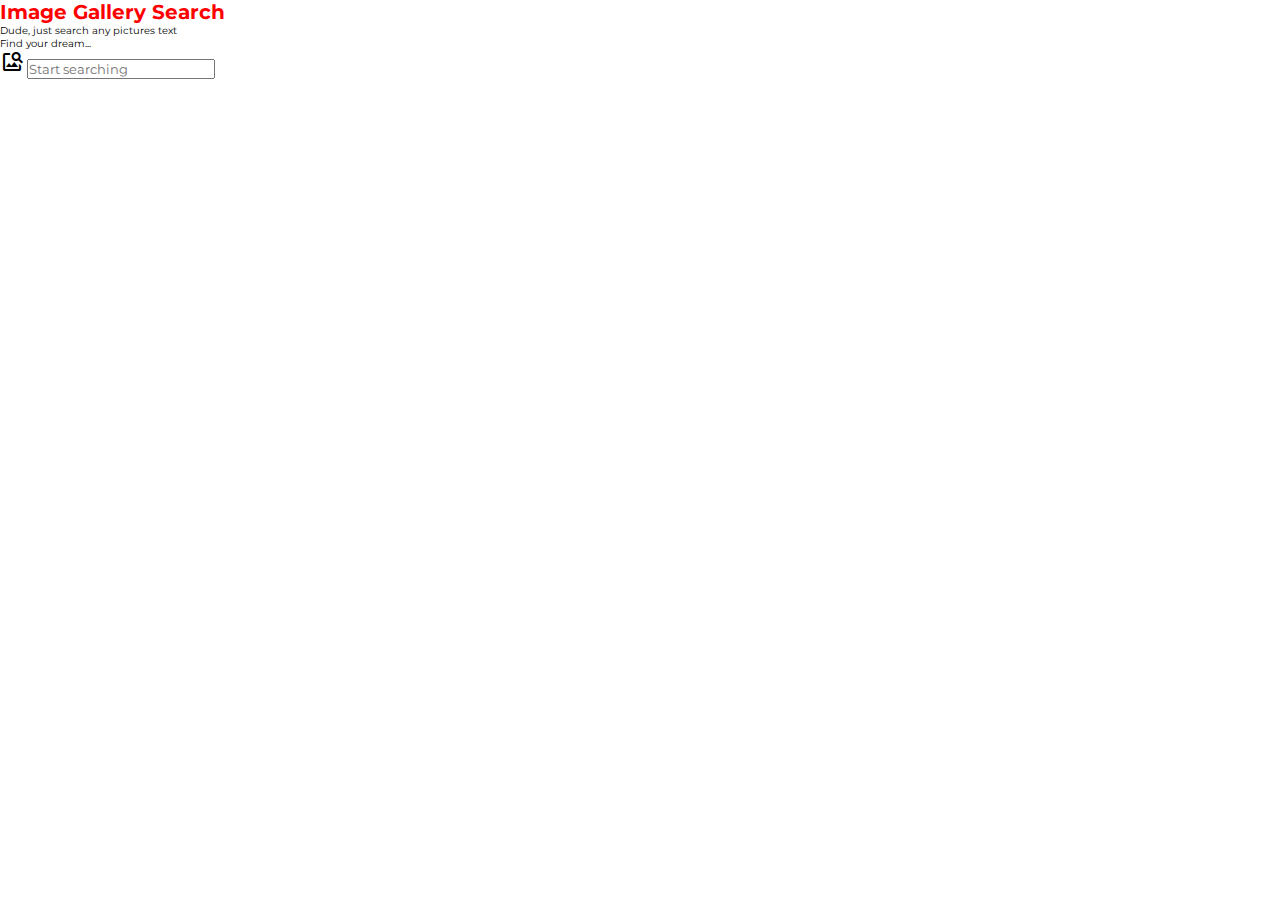
==== image-gallery/index.html @ 007130f7 "feat: add fitst markup test images" ====
<!DOCTYPE html>
<html lang="en" translate="no">
<head>
    <meta charset="UTF-8">
    <meta name="viewport" content="width=device-width, initial-scale=1.0">
    <link rel="stylesheet" href="https://fonts.googleapis.com/css2?family=Material+Symbols+Outlined:opsz,wght,FILL,GRAD@20..48,100..700,0..1,-50..200">
    <link rel="stylesheet" href="./assets/style.css">
    <link rel="shortcut icon" href="./assets/images/icons/favicon.png" type="image/x-icon">
    <script src="./assets/script.js" defer></script>
    <title>Image Gallery</title>
</head>
<body>
    <div class="page">
        <header class="header">
            <div class="header-logo">
                <h1 class="header-title">Image Gallery Search</h1>
                <p class="header-subtitle">Dude, just search any pictures text</p>
            </div>
            <div class="search-box">
                <p class="search-title">Find your dream...</p>
                <div class="search-block">
                    <span class="material-symbols-outlined search-icon">image_search</span>
                    <input type="text" placeholder="Start searching">
                </div>
            </div>
        </header>
        <main>

        </main>
    </div>
</body>
</html>
---- image-gallery/assets/style.css ----
@import url('https://fonts.googleapis.com/css2?family=Montserrat:wght@100;200;300;400;500;600;700;800;900&display=swap');

* {
    font-family: 'Montserrat', sans-serif;
    box-sizing: border-box;
    padding: 0;
    margin: 0;
}

:root {
    --main-color: #ffffff;
    --text-color: #333;
}

html {
    font-size: 10px;
    user-select: none;
}

h1 {
    color: red;
}

.page {
    max-width: 144rem;
}

.header {
    width: 100%;
    height: 100%;
}
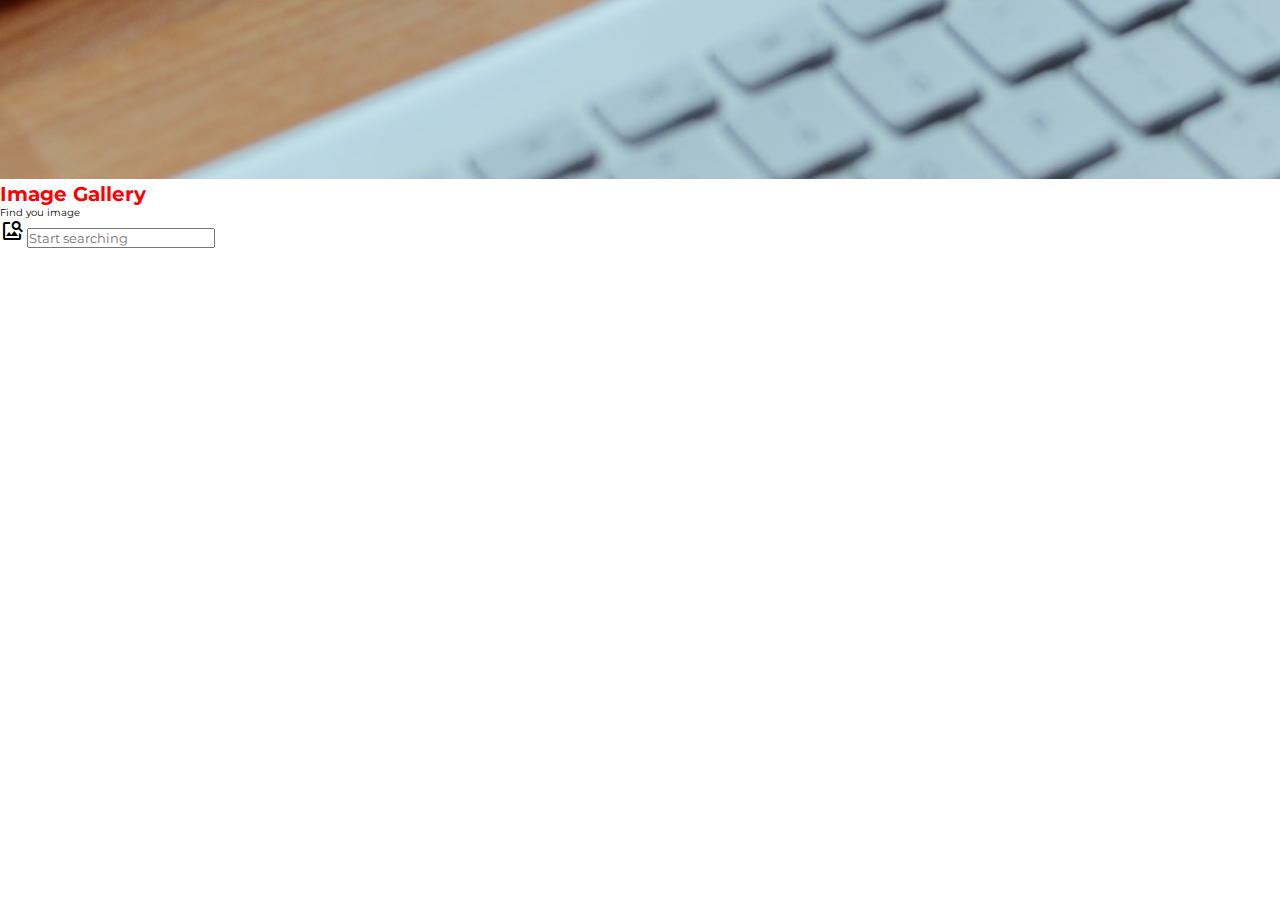
==== commit 4337507a: "fix: update htmarkup" ====
--- a/image-gallery/index.html
+++ b/image-gallery/index.html
@@ -12,21 +12,16 @@
 <body>
     <div class="page">
         <header class="header">
-            <div class="header-logo">
-                <h1 class="header-title">Image Gallery Search</h1>
-                <p class="header-subtitle">Dude, just search any pictures text</p>
-            </div>
-            <div class="search-box">
-                <p class="search-title">Find your dream...</p>
+            <img class="header-bg" src="./assets/images/page/images/header.png" alt="header">
+            <div class="header-inner">
+                <h1 class="header-title">Image Gallery</h1>
+                <p class="header-subtitle">Find you image</p>
                 <div class="search-block">
                     <span class="material-symbols-outlined search-icon">image_search</span>
-                    <input type="text" placeholder="Start searching">
+                    <input class="search-input" type="text" placeholder="Start searching">
                 </div>
             </div>
         </header>
-        <main>
-
-        </main>
     </div>
 </body>
 </html>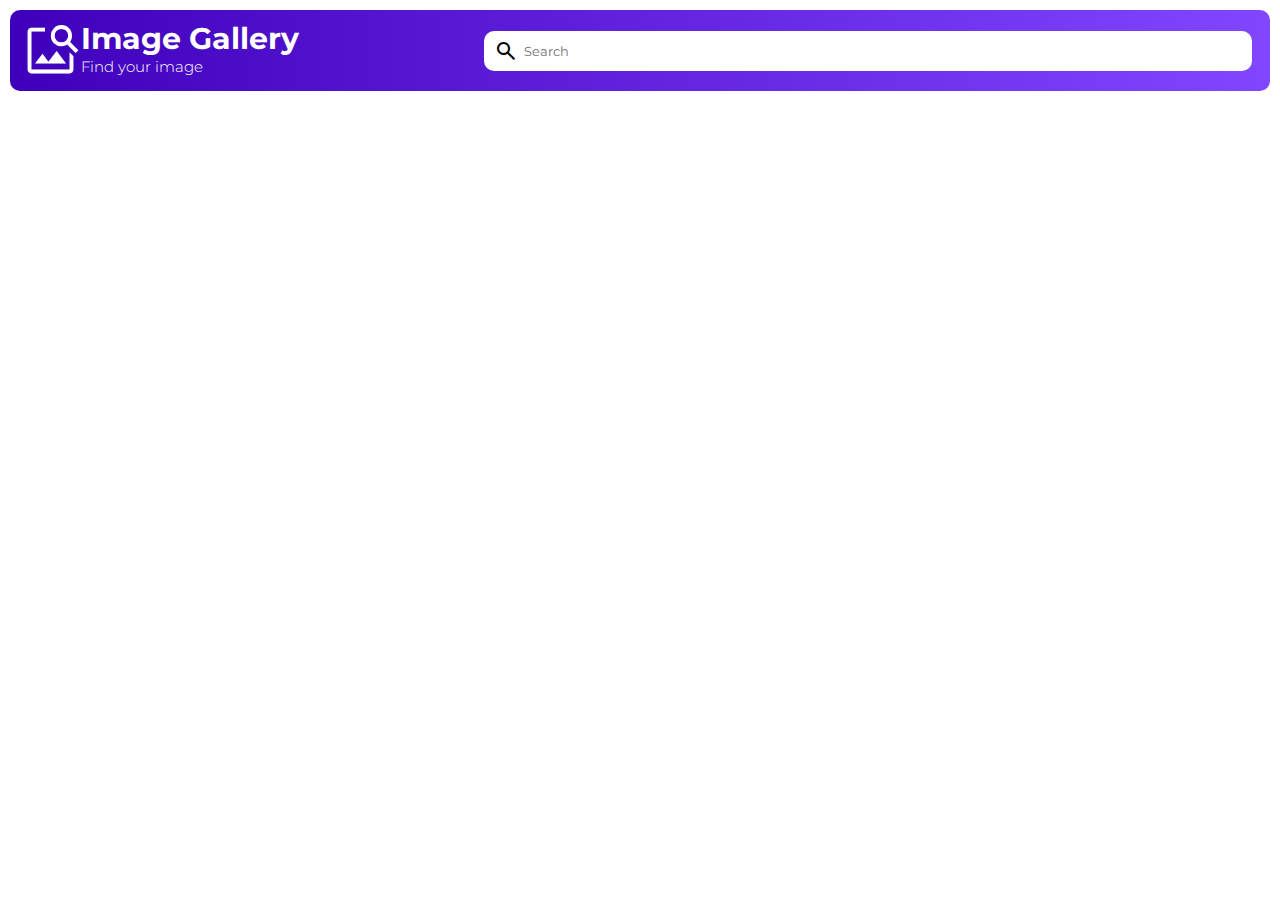
==== commit 9bc747ce: "feat: add header" ====
--- a/image-gallery/index.html
+++ b/image-gallery/index.html
@@ -12,13 +12,17 @@
 <body>
     <div class="page">
         <header class="header">
-            <img class="header-bg" src="./assets/images/page/images/header.png" alt="header">
             <div class="header-inner">
-                <h1 class="header-title">Image Gallery</h1>
-                <p class="header-subtitle">Find you image</p>
+                <div class="header-logo">
+                    <span class="material-symbols-outlined header-icon">image_search</span>
+                    <div class="header-title-block">
+                        <h1 class="header-title">Image Gallery</h1>
+                        <p class="header-subtitle">Find your image</p>
+                    </div>
+                </div>
                 <div class="search-block">
-                    <span class="material-symbols-outlined search-icon">image_search</span>
-                    <input class="search-input" type="text" placeholder="Start searching">
+                    <span class="material-symbols-outlined search-icon">search</span>
+                    <input class="search-input" type="text" placeholder="Search">
                 </div>
             </div>
         </header>
--- a/image-gallery/assets/style.css
+++ b/image-gallery/assets/style.css
@@ -8,8 +8,10 @@
 }
 
 :root {
-    --main-color: #ffffff;
-    --text-color: #333;
+    --main-color-1: #8346ff;
+    --main-color-2: #3f00bc;
+    --text-color-1: #ffffff;
+    --text-color-2: #000000;
 }
 
 html {
@@ -17,15 +19,93 @@
     user-select: none;
 }
 
-h1 {
-    color: red;
+/*Header*/
+.header {
+    padding: 1rem;
+}
+.header-inner {
+    background: linear-gradient(270deg, var(--main-color-1) 0%, var(--main-color-2) 100%);
+    display: flex;
+    justify-content: space-between;
+    border-radius: 1rem;
 }
 
-.page {
-    max-width: 144rem;
+.header-logo {
+    display: flex;
+    padding: 1rem;
+    color: var(--text-color-1);
 }
 
-.header {
-    width: 100%;
-    height: 100%;
+.header-icon {
+    margin: auto 0;
+    display: block;
+    font-size: 6.1rem;
+}
+
+.header-title {
+    font-size: 3rem;
+    font-weight: 700;
+}
+
+.header-subtitle {
+    font-size: 1.5rem;
+    font-weight: 300;
+}
+
+.search-block {
+    position: relative;
+    display: flex;
+    align-items: center;
+    padding: 1rem 1.8rem 1rem 1rem;
+}
+
+.search-icon {
+    position: absolute;
+    padding-left: 1rem;
+    color: var(--text-color-2);
+}
+
+.search-input {
+    padding-left: 4rem;
+    width: 60vw;
+    height: 4rem;
+    color: var(--text-color-2);
+    border-radius: 1rem;
+    border: none;
+    outline: none;
+}
+
+/*Media*/
+
+@media (max-width: 890px) {
+    .header-inner {
+        flex-direction: column;
+        align-items: center;
+    }
+
+    .header-logo {
+        padding: 1rem 0 0;
+    }
+
+    .header-icon {
+        font-size: 5rem;
+    }
+
+    .header-title {
+        font-size: 2.5rem;
+    }
+
+    .header-subtitle {
+        font-size: 1.4rem;
+        text-align: right;
+    }
+
+    .search-block {
+        padding: 1rem;
+    }
+
+    .search-input {
+    width: 87vw;
+    }
+
 }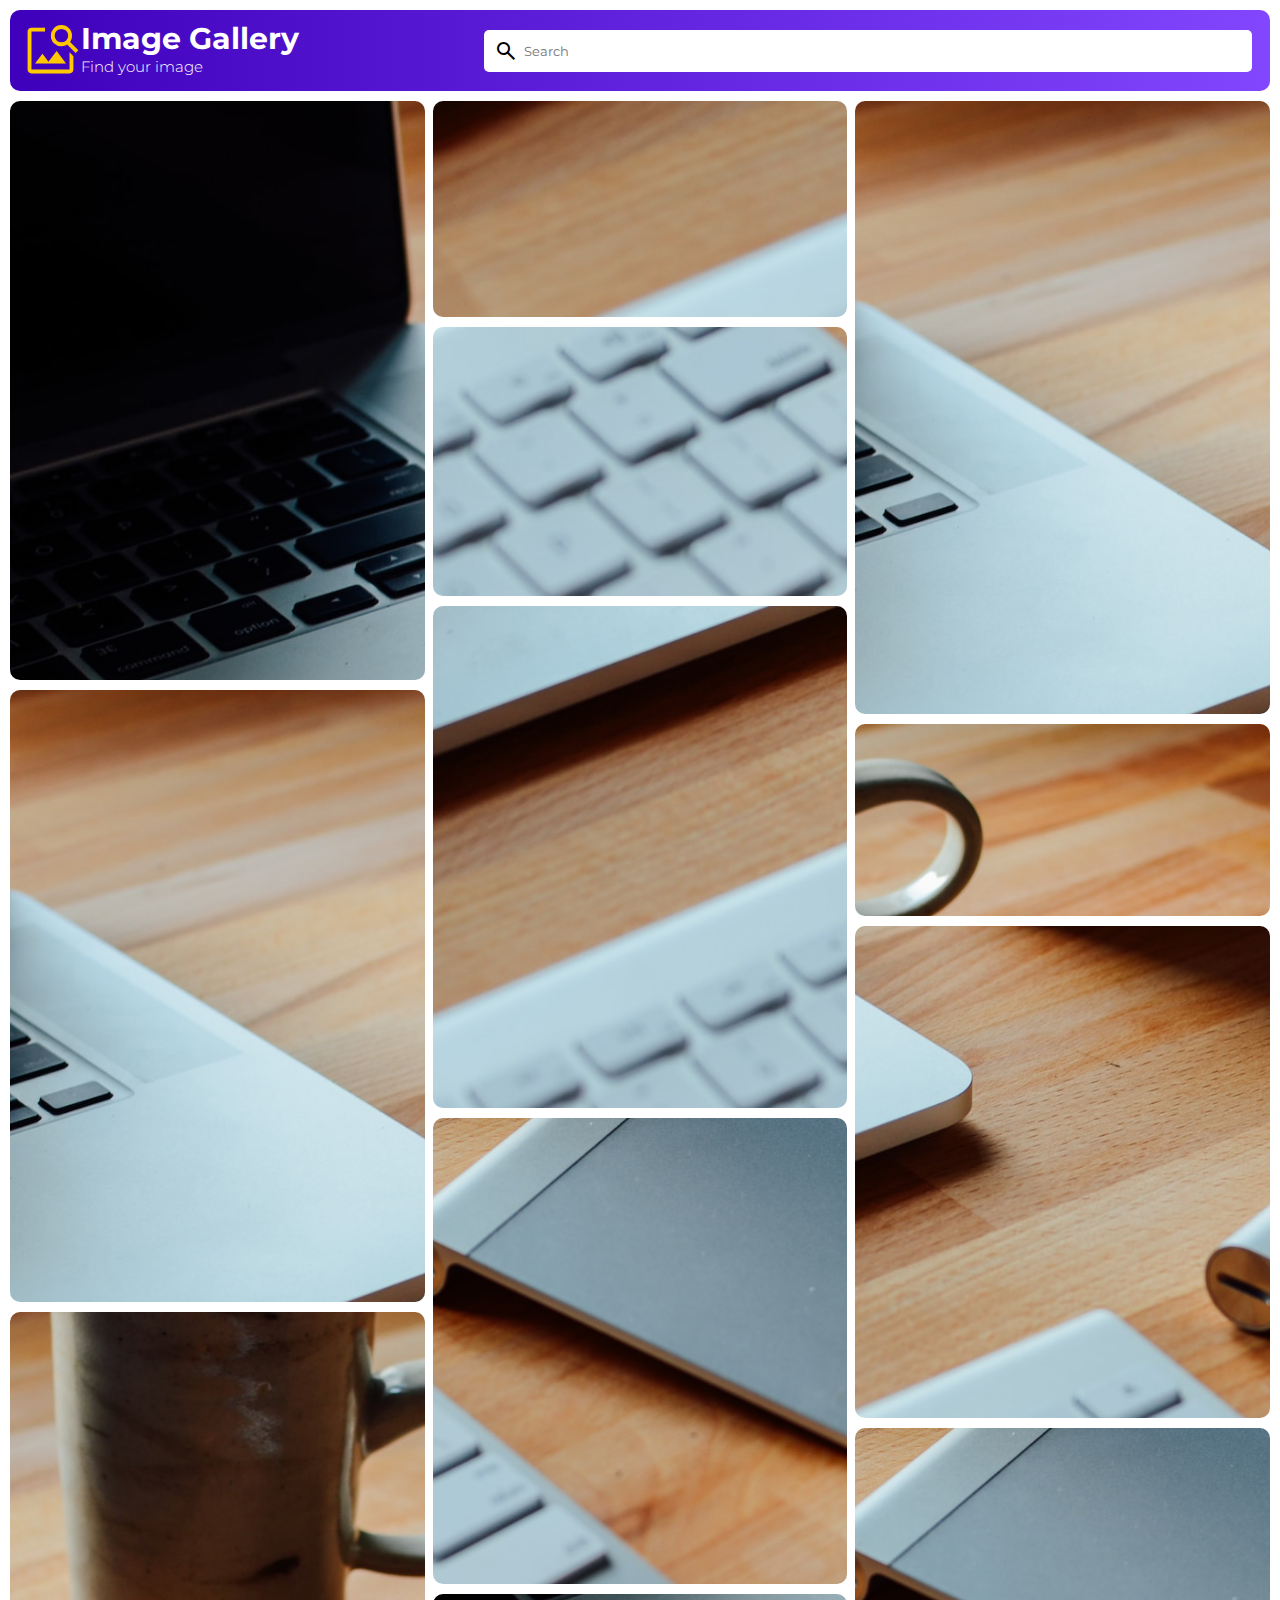
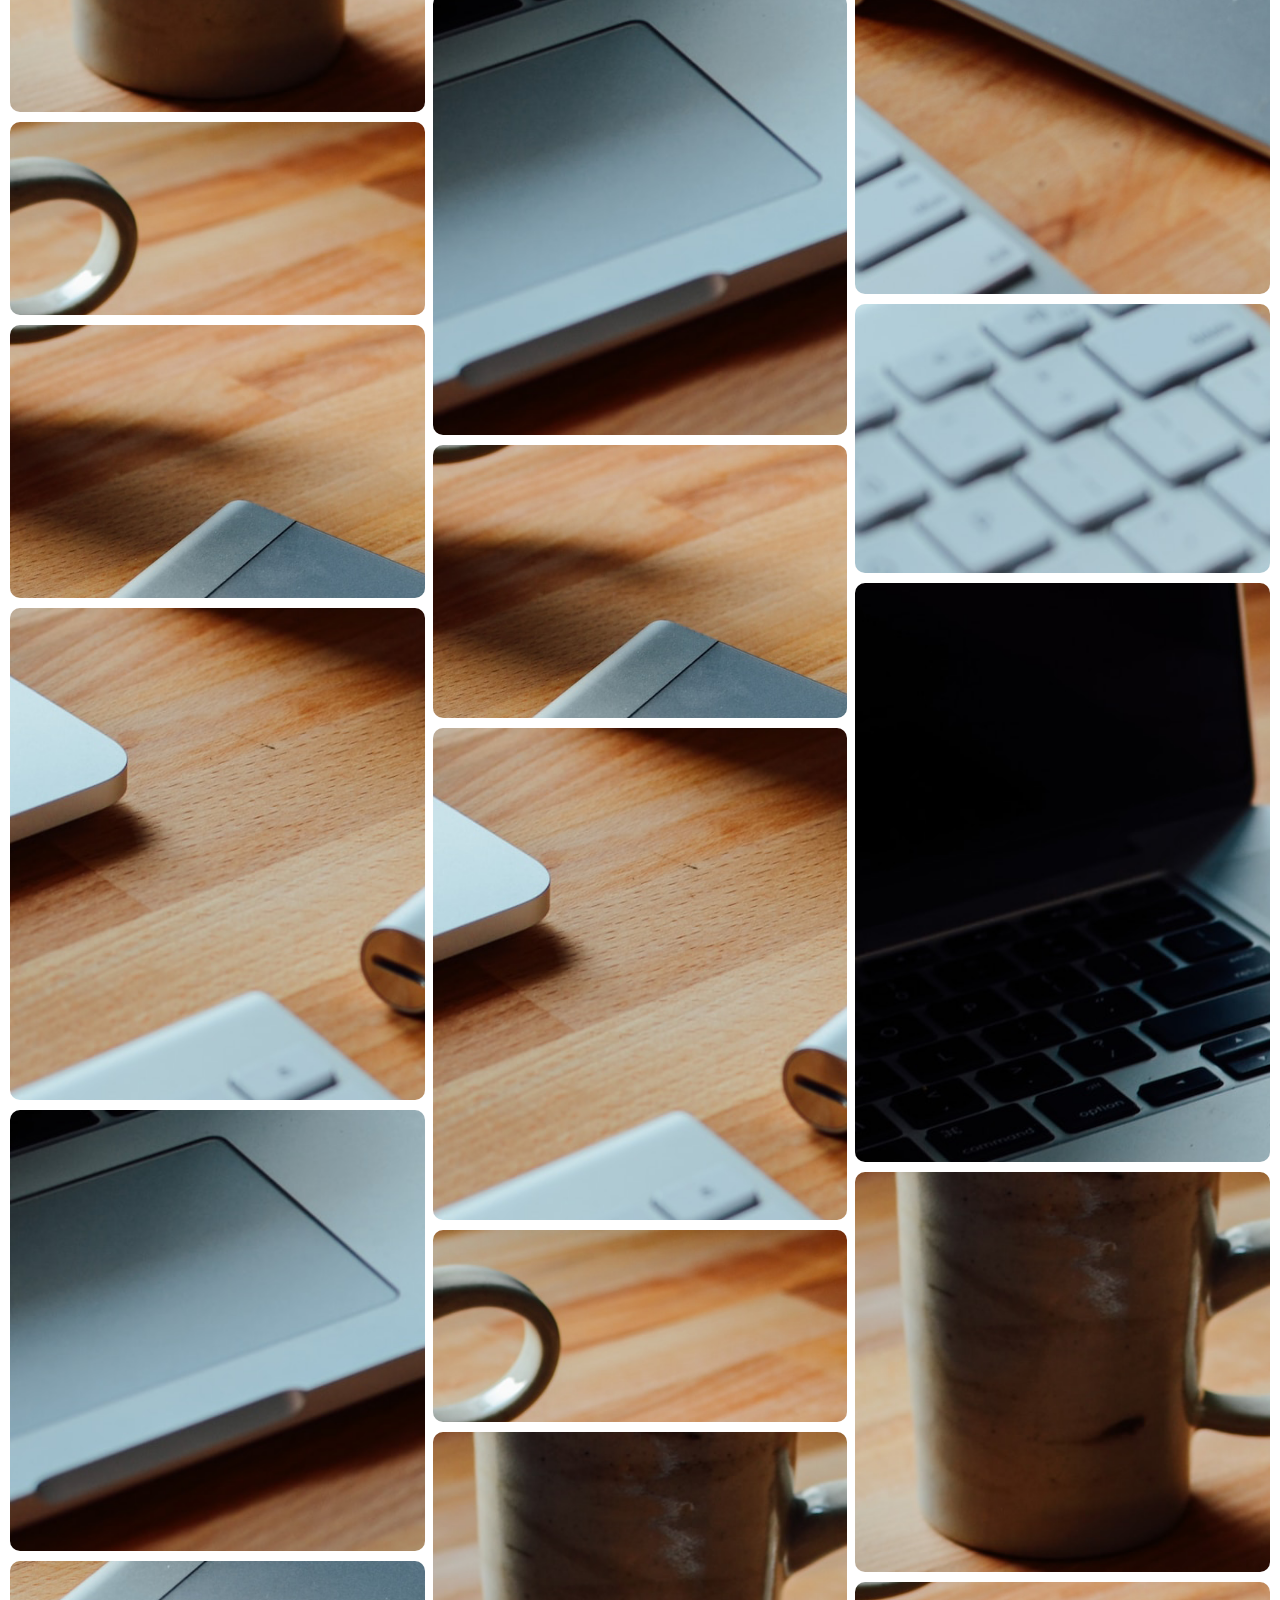
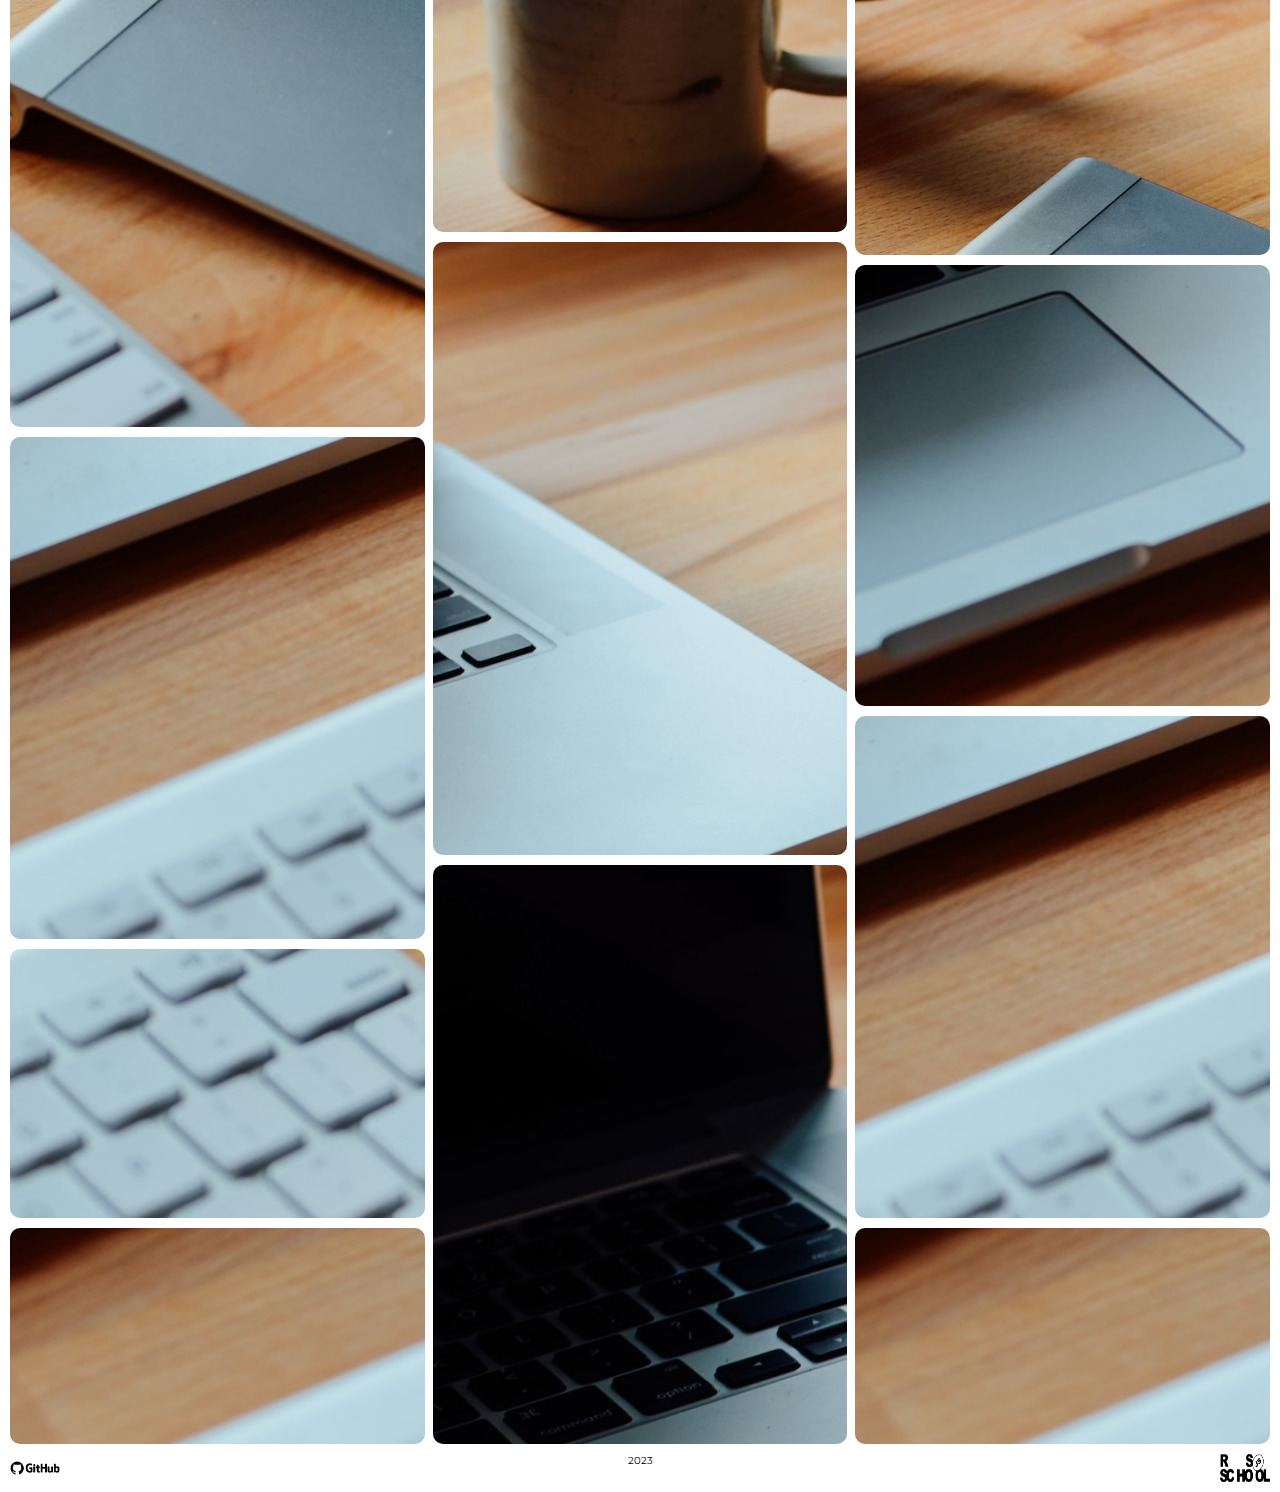
==== commit 955df3fa: "feat: add main block" ====
--- a/image-gallery/index.html
+++ b/image-gallery/index.html
@@ -22,10 +22,71 @@
                 </div>
                 <div class="search-block">
                     <span class="material-symbols-outlined search-icon">search</span>
-                    <input class="search-input" type="text" placeholder="Search">
+                    <input class="search-input" type="text" placeholder="Search" autofocus autocomplete="off">
                 </div>
             </div>
         </header>
+        <main class="main-block">
+            <div class="columns column-0">
+                <img src="./assets/images/page/page-01.png" alt="photo">
+                <img src="./assets/images/page/page-02.png" alt="photo">
+                <img src="./assets/images/page/page-03.png" alt="photo">
+                <img src="./assets/images/page/page-04.png" alt="photo">
+                <img src="./assets/images/page/page-05.png" alt="photo">
+                <img src="./assets/images/page/page-06.png" alt="photo">
+                <img src="./assets/images/page/page-07.png" alt="photo">
+                <img src="./assets/images/page/page-08.png" alt="photo">
+                <img src="./assets/images/page/page-09.png" alt="photo">
+                <img src="./assets/images/page/page-10.png" alt="photo">
+                <img src="./assets/images/page/page-11.png" alt="photo">
+            </div>
+            <div class="columns column-1">
+                <img src="./assets/images/page/page-11.png" alt="photo">
+                <img src="./assets/images/page/page-10.png" alt="photo">
+                <img src="./assets/images/page/page-09.png" alt="photo">
+                <img src="./assets/images/page/page-08.png" alt="photo">
+                <img src="./assets/images/page/page-07.png" alt="photo">
+                <img src="./assets/images/page/page-05.png" alt="photo">
+                <img src="./assets/images/page/page-06.png" alt="photo">
+                <img src="./assets/images/page/page-04.png" alt="photo">
+                <img src="./assets/images/page/page-03.png" alt="photo">
+                <img src="./assets/images/page/page-02.png" alt="photo">
+                <img src="./assets/images/page/page-01.png" alt="photo">
+            </div>
+            <div class="columns column-2">
+                <img src="./assets/images/page/page-02.png" alt="photo">
+                <img src="./assets/images/page/page-04.png" alt="photo">
+                <img src="./assets/images/page/page-06.png" alt="photo">
+                <img src="./assets/images/page/page-08.png" alt="photo">
+                <img src="./assets/images/page/page-10.png" alt="photo">
+                <img src="./assets/images/page/page-01.png" alt="photo">
+                <img src="./assets/images/page/page-03.png" alt="photo">
+                <img src="./assets/images/page/page-05.png" alt="photo">
+                <img src="./assets/images/page/page-07.png" alt="photo">
+                <img src="./assets/images/page/page-09.png" alt="photo">
+                <img src="./assets/images/page/page-11.png" alt="photo">
+            </div>
+            <div class="columns column-3">
+                <img src="./assets/images/page/page-11.png" alt="photo">
+                <img src="./assets/images/page/page-09.png" alt="photo">
+                <img src="./assets/images/page/page-07.png" alt="photo">
+                <img src="./assets/images/page/page-05.png" alt="photo">
+                <img src="./assets/images/page/page-03.png" alt="photo">
+                <img src="./assets/images/page/page-01.png" alt="photo">
+                <img src="./assets/images/page/page-10.png" alt="photo">
+                <img src="./assets/images/page/page-08.png" alt="photo">
+                <img src="./assets/images/page/page-06.png" alt="photo">
+                <img src="./assets/images/page/page-04.png" alt="photo">
+                <img src="./assets/images/page/page-02.png" alt="photo">
+            </div>
+        </main>
+        <footer class="footer">
+            <div class="footer-inner">
+                <img src="./assets/images/icons/github.png" alt="github">
+                <p>2023</p>
+                <img src="./assets/images/icons/rss.png" alt="rss">
+            </div>
+        </footer>
     </div>
 </body>
 </html>--- a/image-gallery/assets/style.css
+++ b/image-gallery/assets/style.css
@@ -10,6 +10,7 @@
 :root {
     --main-color-1: #8346ff;
     --main-color-2: #3f00bc;
+    --main-color-3: #ffc800;
     --text-color-1: #ffffff;
     --text-color-2: #000000;
 }
@@ -37,6 +38,7 @@
 }
 
 .header-icon {
+    color: var(--main-color-3);
     margin: auto 0;
     display: block;
     font-size: 6.1rem;
@@ -68,16 +70,113 @@
 .search-input {
     padding-left: 4rem;
     width: 60vw;
-    height: 4rem;
+    height: 4.2rem;
     color: var(--text-color-2);
-    border-radius: 1rem;
+    border-radius: .5rem;
     border: none;
     outline: none;
 }
 
+.main-block {
+    padding: 0 1rem 0 1rem;
+    display: flex;
+    justify-content: space-between;
+
+}
+
+.columns {
+    width: 24.65%;
+    display: flex;
+    flex-direction: column;
+}
+
+.columns img {
+    border-radius: 1rem;
+    margin-bottom: 1rem;
+}
+
+.columns:last-child {
+    margin: 0 0 1rem 0;
+}
+
+
+
+
+
+
+
+
+
+/*Footer*/
+
+.footer {
+    position: sticky;
+    padding: 0 1rem 1rem;
+}
+
+.footer-inner {
+    display: flex;
+    justify-content: space-between;
+    /* background: linear-gradient(270deg, var(--main-color-1) 0%, var(--main-color-2) 100%); */
+}
+
+.footer-inner img {
+    /* background-color: var(--main-color-3); */
+    /* border-radius: 1rem; */
+    width: 5rem;
+}
+
+
+
+
+
+
+
+
+
+
+
+
+
+
+
+
+
+
+
+
+
+
+
+
+
+
+
+
+
 /*Media*/
 
-@media (max-width: 890px) {
+@media (max-width: 1439px) {
+    .column-3 {
+        display: none;
+    }
+
+    .columns {
+        width: 32.9%;
+    }
+}
+
+@media (max-width: 1023px) {
+    .column-2 {
+        display: none;
+    }
+
+    .columns {
+        width: 49.5%;
+    }
+}
+
+@media (max-width: 920px) {
     .header-inner {
         flex-direction: column;
         align-items: center;
@@ -108,4 +207,14 @@
     width: 87vw;
     }
 
+}
+
+@media (max-width: 639px) {
+    .column-1 {
+        display: none;
+    }
+
+    .columns {
+        width: 100%;
+    }
 }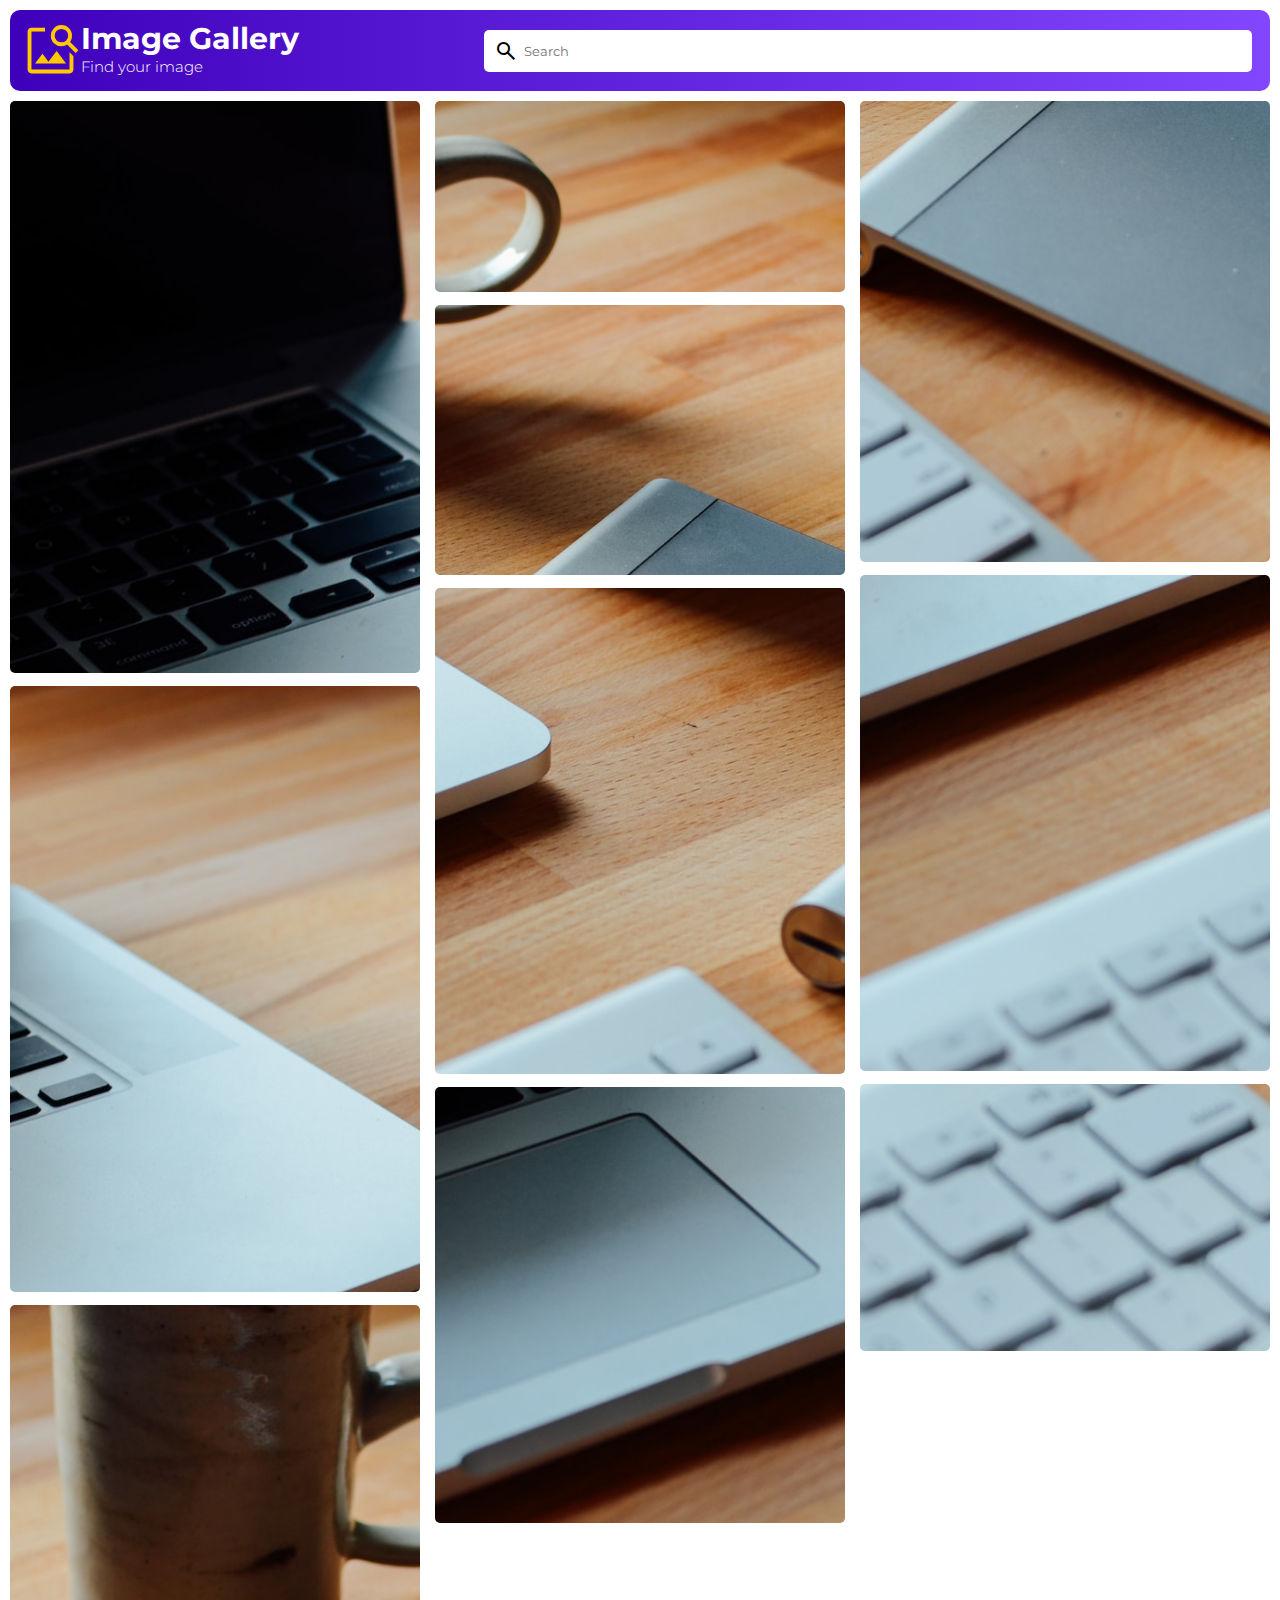
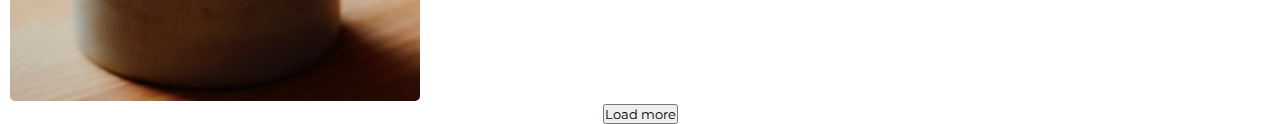
==== commit 2d9f39c8: "refactor: main block" ====
--- a/image-gallery/index.html
+++ b/image-gallery/index.html
@@ -27,66 +27,20 @@
             </div>
         </header>
         <main class="main-block">
-            <div class="columns column-0">
-                <img src="./assets/images/page/page-01.png" alt="photo">
-                <img src="./assets/images/page/page-02.png" alt="photo">
-                <img src="./assets/images/page/page-03.png" alt="photo">
-                <img src="./assets/images/page/page-04.png" alt="photo">
-                <img src="./assets/images/page/page-05.png" alt="photo">
-                <img src="./assets/images/page/page-06.png" alt="photo">
-                <img src="./assets/images/page/page-07.png" alt="photo">
-                <img src="./assets/images/page/page-08.png" alt="photo">
-                <img src="./assets/images/page/page-09.png" alt="photo">
-                <img src="./assets/images/page/page-10.png" alt="photo">
-                <img src="./assets/images/page/page-11.png" alt="photo">
-            </div>
-            <div class="columns column-1">
-                <img src="./assets/images/page/page-11.png" alt="photo">
-                <img src="./assets/images/page/page-10.png" alt="photo">
-                <img src="./assets/images/page/page-09.png" alt="photo">
-                <img src="./assets/images/page/page-08.png" alt="photo">
-                <img src="./assets/images/page/page-07.png" alt="photo">
-                <img src="./assets/images/page/page-05.png" alt="photo">
-                <img src="./assets/images/page/page-06.png" alt="photo">
-                <img src="./assets/images/page/page-04.png" alt="photo">
-                <img src="./assets/images/page/page-03.png" alt="photo">
-                <img src="./assets/images/page/page-02.png" alt="photo">
-                <img src="./assets/images/page/page-01.png" alt="photo">
-            </div>
-            <div class="columns column-2">
-                <img src="./assets/images/page/page-02.png" alt="photo">
-                <img src="./assets/images/page/page-04.png" alt="photo">
-                <img src="./assets/images/page/page-06.png" alt="photo">
-                <img src="./assets/images/page/page-08.png" alt="photo">
-                <img src="./assets/images/page/page-10.png" alt="photo">
-                <img src="./assets/images/page/page-01.png" alt="photo">
-                <img src="./assets/images/page/page-03.png" alt="photo">
-                <img src="./assets/images/page/page-05.png" alt="photo">
-                <img src="./assets/images/page/page-07.png" alt="photo">
-                <img src="./assets/images/page/page-09.png" alt="photo">
-                <img src="./assets/images/page/page-11.png" alt="photo">
-            </div>
-            <div class="columns column-3">
-                <img src="./assets/images/page/page-11.png" alt="photo">
-                <img src="./assets/images/page/page-09.png" alt="photo">
-                <img src="./assets/images/page/page-07.png" alt="photo">
-                <img src="./assets/images/page/page-05.png" alt="photo">
-                <img src="./assets/images/page/page-03.png" alt="photo">
-                <img src="./assets/images/page/page-01.png" alt="photo">
-                <img src="./assets/images/page/page-10.png" alt="photo">
-                <img src="./assets/images/page/page-08.png" alt="photo">
-                <img src="./assets/images/page/page-06.png" alt="photo">
-                <img src="./assets/images/page/page-04.png" alt="photo">
-                <img src="./assets/images/page/page-02.png" alt="photo">
-            </div>
+            <ul class="images">
+                <li class="card"><img src="./assets/images/page/page-01.png" alt="photo"></li>
+                <li class="card"><img src="./assets/images/page/page-02.png" alt="photo"></li>
+                <li class="card"><img src="./assets/images/page/page-03.png" alt="photo"></li>
+                <li class="card"><img src="./assets/images/page/page-04.png" alt="photo"></li>
+                <li class="card"><img src="./assets/images/page/page-05.png" alt="photo"></li>
+                <li class="card"><img src="./assets/images/page/page-06.png" alt="photo"></li>
+                <li class="card"><img src="./assets/images/page/page-07.png" alt="photo"></li>
+                <li class="card"><img src="./assets/images/page/page-08.png" alt="photo"></li>
+                <li class="card"><img src="./assets/images/page/page-09.png" alt="photo"></li>
+                <li class="card"><img src="./assets/images/page/page-10.png" alt="photo"></li>
+            </ul>
+            <button class="load-more">Load more</button>
         </main>
-        <footer class="footer">
-            <div class="footer-inner">
-                <img src="./assets/images/icons/github.png" alt="github">
-                <p>2023</p>
-                <img src="./assets/images/icons/rss.png" alt="rss">
-            </div>
-        </footer>
     </div>
 </body>
 </html>--- a/image-gallery/assets/style.css
+++ b/image-gallery/assets/style.css
@@ -77,53 +77,33 @@
     outline: none;
 }
 
+/*Main-block*/
+
 .main-block {
-    padding: 0 1rem 0 1rem;
     display: flex;
-    justify-content: space-between;
-
+    flex-direction: column;
+    align-items: center;
+    padding: 0 1rem;
 }
 
-.columns {
-    width: 24.65%;
-    display: flex;
-    flex-direction: column;
+.images {
+    gap: 1.5rem;
+    columns: 5 34rem;
 }
 
-.columns img {
-    border-radius: 1rem;
+.card {
+    list-style: none;
     margin-bottom: 1rem;
 }
 
-.columns:last-child {
-    margin: 0 0 1rem 0;
+.images img{
+    border-radius: .5rem;
+    width: 100%;
 }
 
 
+.load-more {
 
-
-
-
-
-
-
-/*Footer*/
-
-.footer {
-    position: sticky;
-    padding: 0 1rem 1rem;
-}
-
-.footer-inner {
-    display: flex;
-    justify-content: space-between;
-    /* background: linear-gradient(270deg, var(--main-color-1) 0%, var(--main-color-2) 100%); */
-}
-
-.footer-inner img {
-    /* background-color: var(--main-color-3); */
-    /* border-radius: 1rem; */
-    width: 5rem;
 }
 
 
@@ -156,26 +136,6 @@
 
 /*Media*/
 
-@media (max-width: 1439px) {
-    .column-3 {
-        display: none;
-    }
-
-    .columns {
-        width: 32.9%;
-    }
-}
-
-@media (max-width: 1023px) {
-    .column-2 {
-        display: none;
-    }
-
-    .columns {
-        width: 49.5%;
-    }
-}
-
 @media (max-width: 920px) {
     .header-inner {
         flex-direction: column;
@@ -206,15 +166,4 @@
     .search-input {
     width: 87vw;
     }
-
-}
-
-@media (max-width: 639px) {
-    .column-1 {
-        display: none;
-    }
-
-    .columns {
-        width: 100%;
-    }
 }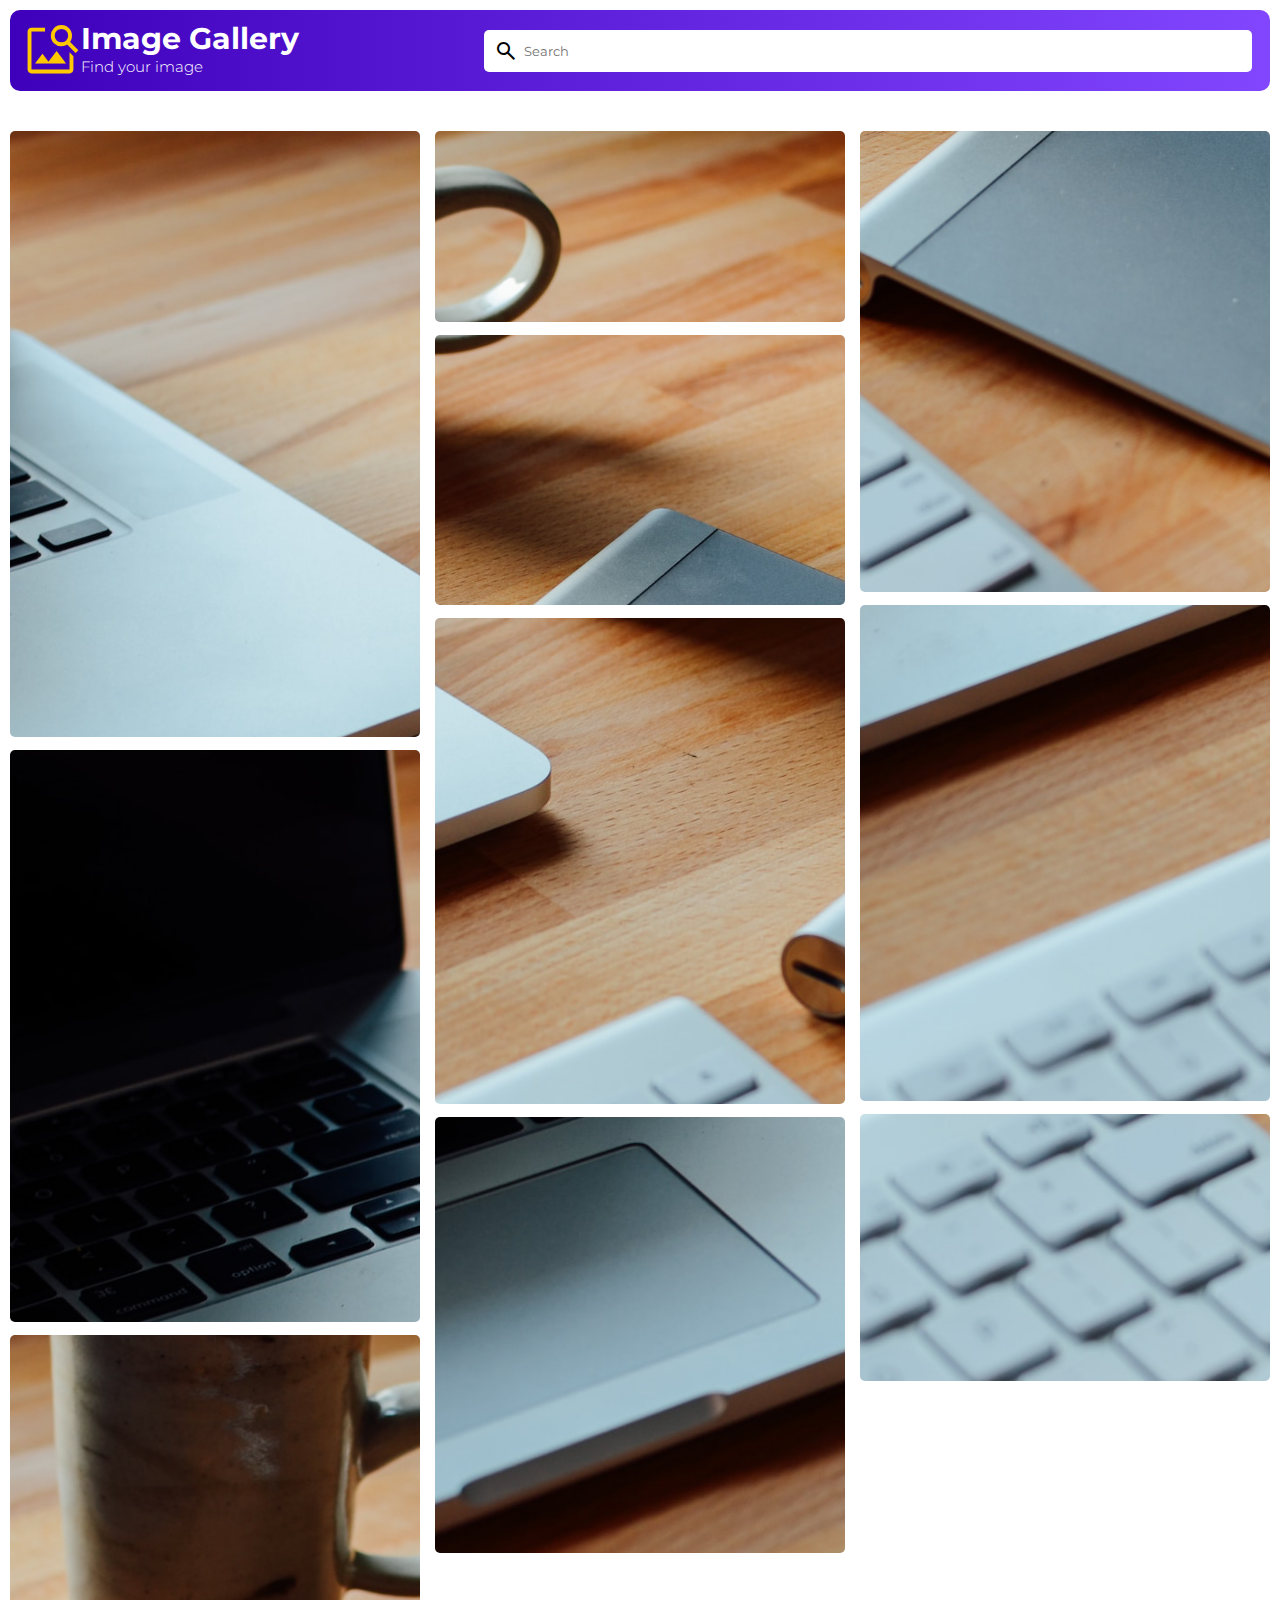
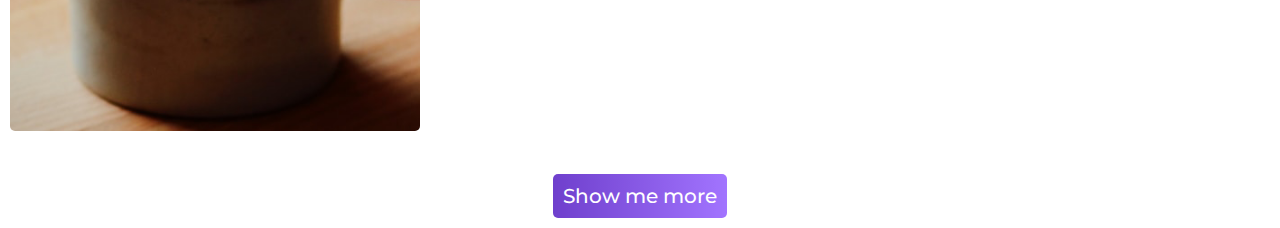
==== commit 54d79c78: "feat: add modal window" ====
--- a/image-gallery/index.html
+++ b/image-gallery/index.html
@@ -28,8 +28,16 @@
         </header>
         <main class="main-block">
             <ul class="images">
+                <li class="card"><img src="./assets/images/page/page-02.png" alt="photo">
+                    <div class="info">
+                        <div class="author">
+                            <span class="material-symbols-outlined">photo_camera</span>
+                            <p>Author Name</p>
+                        </div>
+                        <button><span class="material-symbols-outlined">download</span></button>
+                    </div>
+                </li>
                 <li class="card"><img src="./assets/images/page/page-01.png" alt="photo"></li>
-                <li class="card"><img src="./assets/images/page/page-02.png" alt="photo"></li>
                 <li class="card"><img src="./assets/images/page/page-03.png" alt="photo"></li>
                 <li class="card"><img src="./assets/images/page/page-04.png" alt="photo"></li>
                 <li class="card"><img src="./assets/images/page/page-05.png" alt="photo"></li>
@@ -39,8 +47,29 @@
                 <li class="card"><img src="./assets/images/page/page-09.png" alt="photo"></li>
                 <li class="card"><img src="./assets/images/page/page-10.png" alt="photo"></li>
             </ul>
-            <button class="load-more">Load more</button>
+            <button class="load-more">Show me more</button>
         </main>
+        <div class="modal-block">
+            <div class="modal-layer">
+                <div class="modal-window">
+                    <div class="modal-top">
+                        <div class="author">
+                            <span class="material-symbols-outlined mw-camera">photo_camera</span>
+                            <p class="mw-author">Author Name</p>
+                        </div>
+                        <span class="material-symbols-outlined mw-close">close</span>
+                    </div>
+                    <div class="preview-img">
+                        <img src="./assets/images/page/orig.jpg" alt="preview">
+                    </div>
+                    <div class="modal-floor">
+                        <!-- <a href="#"><img src="./assets/images/icons/rss.png" alt="rss"></a> -->
+                        <span class="material-symbols-outlined mw-rss">rss_feed</span>
+                        <span class="material-symbols-outlined mw-download">download</span>
+                    </div>
+                </div>
+            </div>
+        </div>
     </div>
 </body>
 </html>--- a/image-gallery/assets/style.css
+++ b/image-gallery/assets/style.css
@@ -83,7 +83,8 @@
     display: flex;
     flex-direction: column;
     align-items: center;
-    padding: 0 1rem;
+    margin-top: 3rem;
+    padding: 0 1rem 1rem;
 }
 
 .images {
@@ -92,8 +93,57 @@
 }
 
 .card {
+    cursor: pointer;
+    position: relative;
+    overflow: hidden;
     list-style: none;
     margin-bottom: 1rem;
+    /* transition: bottom .9 ease; */
+}
+
+.info {
+    display: flex;
+    align-items: center;
+    justify-content: space-between;
+    width: 100%;
+    padding: 2rem;
+    position: absolute;
+    bottom: -7.5rem;
+    background: linear-gradient(360deg, var(--main-color-2) 0%, transparent);
+    transition: bottom .2s ease;
+}
+
+.card:hover .info {
+    bottom: 0;
+}
+
+.author {
+    display: flex;
+    align-items: center;
+}
+
+.author span{
+    color: var(--main-color-3);
+    margin-right: 1rem;
+    font-size: 3rem;
+}
+
+.info button {
+    cursor: pointer;
+    border-radius: .5rem;
+    border: none;
+    outline: none;
+    background-color: transparent;
+    color: var(--main-color-3);
+}
+
+.info button span {
+    font-size: 3rem;
+}
+
+.author p{
+    font-size: 2rem;
+    color: var(--text-color-1);
 }
 
 .images img{
@@ -101,18 +151,91 @@
     width: 100%;
 }
 
+/*Load Btn*/
 
 .load-more {
-
-}
-
-
-
-
-
-
-
-
+    cursor: pointer;
+    border-radius: .5rem;
+    border: none;
+    outline: none;
+    background: linear-gradient(270deg, var(--main-color-1) 0%, var(--main-color-2) 100%);
+    color: var(--text-color-1);
+    font-size: 2rem;
+    font-weight: 500;
+    margin-top: 4rem;
+    padding: 1rem;
+    opacity: .75;
+    transition: all .2s linear;
+}
+
+.load-more:hover {
+    opacity: 1;
+}
+
+/*Modal window*/
+
+.modal-block {
+    /* position: relative; */
+    display: none;
+}
+
+.modal-layer {
+    position: fixed;
+    top: 0;
+    z-index: 666;
+    background-color: rgba(0, 0, 0, 0.75);
+    width: 100%;
+    height: 100%;
+}
+
+.modal-window {
+    position: absolute;
+    left: 50%;
+    top: 50%;
+    transform: translate(-50%, -50%);
+    background-color: #fff;
+    border-radius: 1rem;
+}
+
+.modal-window span{
+    color: var(--main-color-1);
+    font-size: 3rem;
+    font-weight: 600;
+}
+
+.modal-window p{
+    color: var(--text-color-2);
+    font-size: 2rem;
+    font-weight: 600;
+}
+
+.modal-top {
+    display: flex;
+    align-items: center;
+    justify-content: space-between;
+    padding: 1rem;
+}
+
+.preview-img{
+    /* width: 100%; */
+    /* height: 100%; */
+    padding: 0 1rem;
+}
+
+.preview-img img{
+    max-width: 95vw;
+    max-height: 85vh;
+    /* width: 100%; */
+    /* height: 100%; */
+    /* padding: 0 1rem; */
+}
+
+.modal-floor {
+    display: flex;
+    align-items: center;
+    justify-content: space-between;
+    padding: 1rem;
+}
 
 
 
@@ -166,4 +289,44 @@
     .search-input {
     width: 87vw;
     }
+}
+
+@media (max-width: 768px) {
+    .mw-camera,
+    .mw-author,
+    .mw-rss {
+        display: none;
+    }
+
+    .modal-window {
+        border-radius: .2rem;
+        /* background: linear-gradient(270deg, var(--main-color-1) 0%, var(--main-color-2) 100%); */
+    }
+
+    .modal-top {
+        padding: .1rem 1rem;
+    }
+
+    .modal-top span {
+        /* color: var(--text-color-2); */
+        font-weight: 700;
+        font-size: 3.5rem;
+    }
+
+    .preview-img{
+        padding: 0 .3rem;
+    }
+
+    .modal-floor {
+        position: absolute;
+        left: 1rem;
+        bottom: 1rem;
+        color: var(--main-color-3);
+    }
+
+    .modal-floor span {
+        color: var(--main-color-3);
+        font-weight: 700;
+        font-size: 3.5rem;
+    }
 }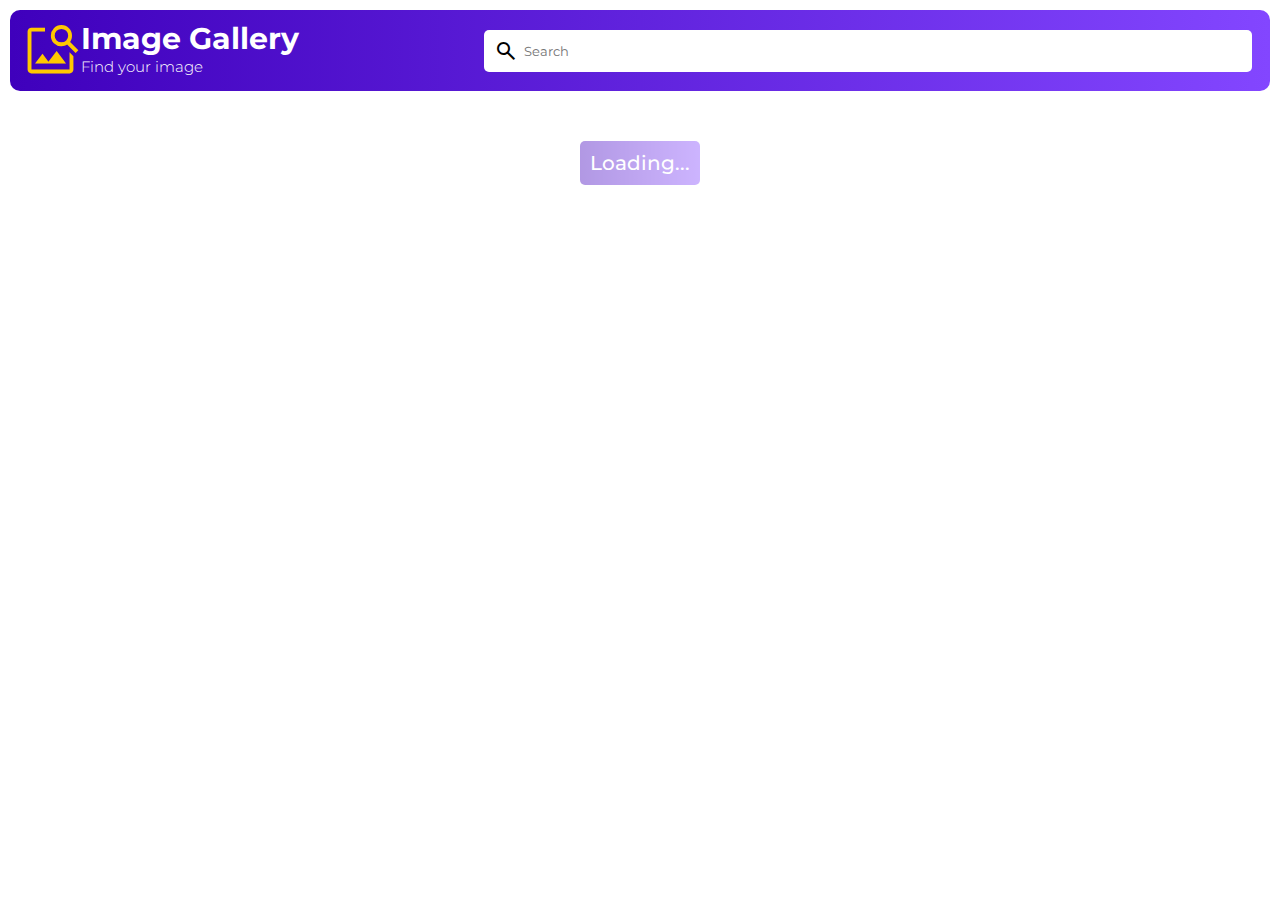
==== commit e0759575: "feat: test download images" ====
--- a/image-gallery/index.html
+++ b/image-gallery/index.html
@@ -22,31 +22,12 @@
                 </div>
                 <div class="search-block">
                     <span class="material-symbols-outlined search-icon">search</span>
-                    <input class="search-input" type="text" placeholder="Search" autofocus autocomplete="off">
+                    <input class="search-input" id="search_input" type="text" placeholder="Search" autofocus autocomplete="off">
                 </div>
             </div>
         </header>
         <main class="main-block">
-            <ul class="images">
-                <li class="card"><img src="./assets/images/page/page-02.png" alt="photo">
-                    <div class="info">
-                        <div class="author">
-                            <span class="material-symbols-outlined">photo_camera</span>
-                            <p>Author Name</p>
-                        </div>
-                        <button><span class="material-symbols-outlined">download</span></button>
-                    </div>
-                </li>
-                <li class="card"><img src="./assets/images/page/page-01.png" alt="photo"></li>
-                <li class="card"><img src="./assets/images/page/page-03.png" alt="photo"></li>
-                <li class="card"><img src="./assets/images/page/page-04.png" alt="photo"></li>
-                <li class="card"><img src="./assets/images/page/page-05.png" alt="photo"></li>
-                <li class="card"><img src="./assets/images/page/page-06.png" alt="photo"></li>
-                <li class="card"><img src="./assets/images/page/page-07.png" alt="photo"></li>
-                <li class="card"><img src="./assets/images/page/page-08.png" alt="photo"></li>
-                <li class="card"><img src="./assets/images/page/page-09.png" alt="photo"></li>
-                <li class="card"><img src="./assets/images/page/page-10.png" alt="photo"></li>
-            </ul>
+            <ul class="images"></ul>
             <button class="load-more">Show me more</button>
         </main>
         <div class="modal-block">
--- a/image-gallery/assets/style.css
+++ b/image-gallery/assets/style.css
@@ -20,8 +20,17 @@
     user-select: none;
 }
 
+
+.page {
+    /* background-color: #000000; */
+}
+
 /*Header*/
 .header {
+    /* position: fixed; */
+    /* z-index: 2; */
+    /* width: 100%; */
+
     padding: 1rem;
 }
 .header-inner {
@@ -83,13 +92,17 @@
     display: flex;
     flex-direction: column;
     align-items: center;
-    margin-top: 3rem;
+    /* margin-top: 3rem; */
     padding: 0 1rem 1rem;
 }
 
 .images {
-    gap: 1.5rem;
+    /* display: flex; */
+    /* flex-direction: column; */
+    gap: 1rem;
+    /* column-count: 5; */
     columns: 5 34rem;
+
 }
 
 .card {
@@ -110,7 +123,7 @@
     position: absolute;
     bottom: -7.5rem;
     background: linear-gradient(360deg, var(--main-color-2) 0%, transparent);
-    transition: bottom .2s ease;
+    transition: bottom .5s ease;
 }
 
 .card:hover .info {
@@ -162,14 +175,24 @@
     color: var(--text-color-1);
     font-size: 2rem;
     font-weight: 500;
-    margin-top: 4rem;
-    padding: 1rem;
+    margin: 4rem 0;
+    padding: 1rem;
+    /* opacity: .75; */
+    transition: all .2s linear;
+}
+
+.load-more:hover {
+    /* box-shadow: 1 1 1 1; */
     opacity: .75;
-    transition: all .2s linear;
-}
-
-.load-more:hover {
-    opacity: 1;
+    /* color: var(--main-color-3); */
+
+}
+
+.disabled {
+    /* background-color: red; */
+    /* background: linear-gradient(270deg, var(--main-color-1) 0%, var(--main-color-2) 100%); */
+    opacity: .4;
+    pointer-events: none;
 }
 
 /*Modal window*/
@@ -287,7 +310,7 @@
     }
 
     .search-input {
-    width: 87vw;
+    width: 83vw;
     }
 }
 
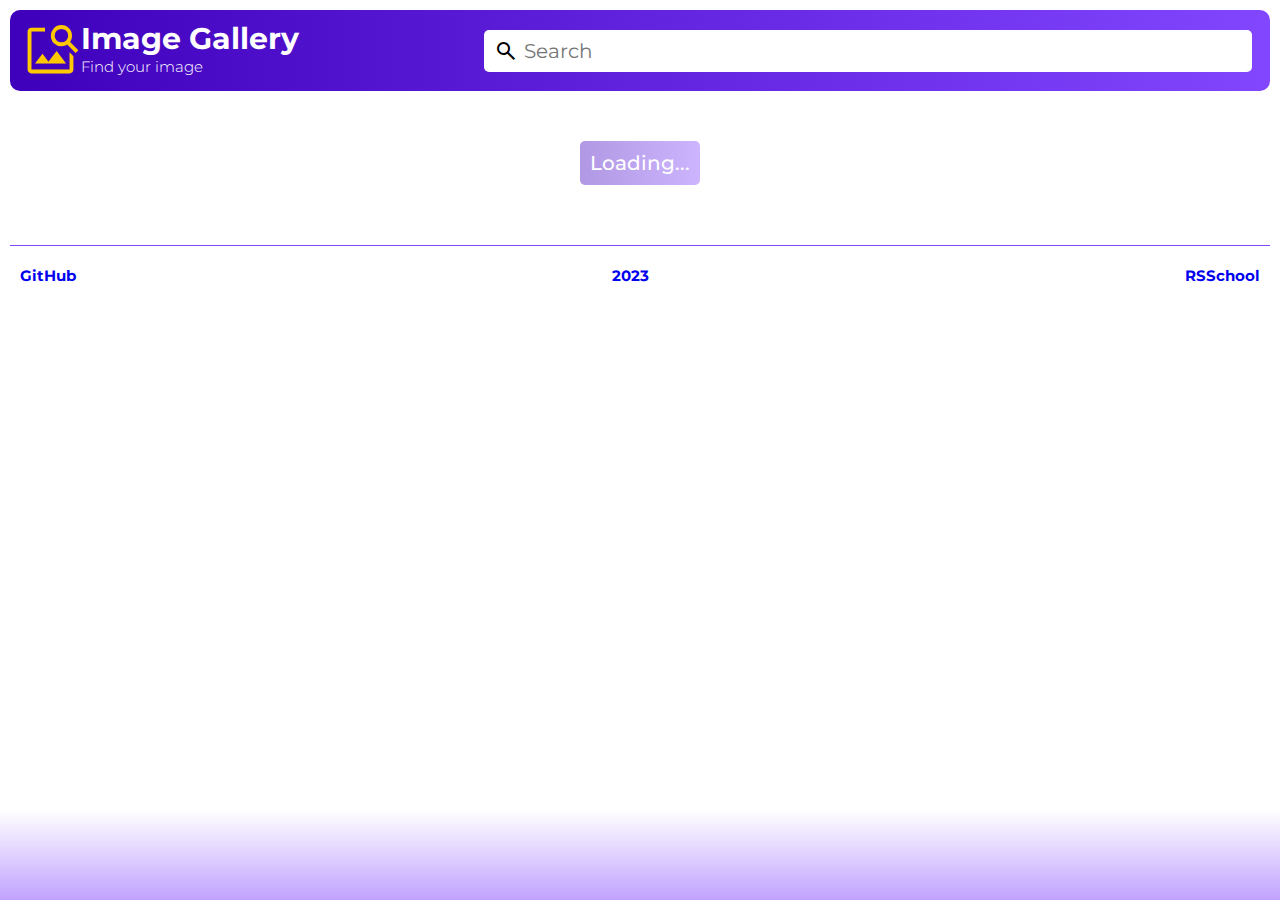
==== commit f47d5e8b: "Merge pull request #19 from rolling-scopes-school/image-gallery" ====
--- a/image-gallery/index.html
+++ b/image-gallery/index.html
@@ -13,23 +13,37 @@
     <div class="page">
         <header class="header">
             <div class="header-inner">
-                <div class="header-logo">
-                    <span class="material-symbols-outlined header-icon">image_search</span>
-                    <div class="header-title-block">
-                        <h1 class="header-title">Image Gallery</h1>
-                        <p class="header-subtitle">Find your image</p>
+                <a href="./index.html" class="header-link">
+                    <div class="header-logo">
+                        <span class="material-symbols-outlined header-icon">image_search</span>
+                        <div class="header-title-block">
+                            <h1 class="header-title">Image Gallery</h1>
+                            <p class="header-subtitle">Find your image</p>
+                        </div>
                     </div>
-                </div>
+                </a>
                 <div class="search-block">
                     <span class="material-symbols-outlined search-icon">search</span>
-                    <input class="search-input" id="search_input" type="text" placeholder="Search" autofocus autocomplete="off">
+                    <input class="search-input" id="search_input" type="search" placeholder="Search" autofocus autocomplete="off">
                 </div>
             </div>
         </header>
         <main class="main-block">
             <ul class="images"></ul>
+            <div class="gradient"></div>
             <button class="load-more">Show me more</button>
         </main>
+        <footer class="footer">
+            <a href="https://github.com/Peccopa" target="_blank">
+                <p>GitHub</p>
+            </a>
+            <a href="https://calendar.google.com/calendar/" target="_blank">
+                2023
+            </a>
+            <a href="https://rs.school/js-stage0/" target="_blank">
+                <p>RSSchool</p>
+            </a>
+        </footer>
         <div class="modal-block">
             <div class="modal-layer">
                 <div class="modal-window">
@@ -41,11 +55,13 @@
                         <span class="material-symbols-outlined mw-close">close</span>
                     </div>
                     <div class="preview-img">
-                        <img src="./assets/images/page/orig.jpg" alt="preview">
+                        <img src="./assets/images/icons/favicon.png" alt="preview">
                     </div>
                     <div class="modal-floor">
-                        <!-- <a href="#"><img src="./assets/images/icons/rss.png" alt="rss"></a> -->
-                        <span class="material-symbols-outlined mw-rss">rss_feed</span>
+                        <a class="rss-school" href="https://rs.school/js-stage0/" target="_blank">
+                            <span class="material-symbols-outlined">school</span>
+                            <p>RSSchool</p>
+                        </a>
                         <span class="material-symbols-outlined mw-download">download</span>
                     </div>
                 </div>
--- a/image-gallery/assets/style.css
+++ b/image-gallery/assets/style.css
@@ -5,6 +5,7 @@
     box-sizing: border-box;
     padding: 0;
     margin: 0;
+    text-decoration: none;
 }
 
 :root {
@@ -20,17 +21,8 @@
     user-select: none;
 }
 
-
-.page {
-    /* background-color: #000000; */
-}
-
 /*Header*/
 .header {
-    /* position: fixed; */
-    /* z-index: 2; */
-    /* width: 100%; */
-
     padding: 1rem;
 }
 .header-inner {
@@ -78,12 +70,15 @@
 
 .search-input {
     padding-left: 4rem;
+    padding-right: 2rem;
     width: 60vw;
     height: 4.2rem;
     color: var(--text-color-2);
     border-radius: .5rem;
     border: none;
     outline: none;
+    font-size: 2rem;
+    cursor: pointer;
 }
 
 /*Main-block*/
@@ -92,15 +87,11 @@
     display: flex;
     flex-direction: column;
     align-items: center;
-    /* margin-top: 3rem; */
     padding: 0 1rem 1rem;
 }
 
 .images {
-    /* display: flex; */
-    /* flex-direction: column; */
     gap: 1rem;
-    /* column-count: 5; */
     columns: 5 34rem;
 
 }
@@ -111,7 +102,6 @@
     overflow: hidden;
     list-style: none;
     margin-bottom: 1rem;
-    /* transition: bottom .9 ease; */
 }
 
 .info {
@@ -177,29 +167,36 @@
     font-weight: 500;
     margin: 4rem 0;
     padding: 1rem;
-    /* opacity: .75; */
     transition: all .2s linear;
 }
 
 .load-more:hover {
-    /* box-shadow: 1 1 1 1; */
     opacity: .75;
-    /* color: var(--main-color-3); */
-
 }
 
 .disabled {
-    /* background-color: red; */
-    /* background: linear-gradient(270deg, var(--main-color-1) 0%, var(--main-color-2) 100%); */
     opacity: .4;
     pointer-events: none;
 }
 
+.gradient {
+    position: fixed;
+    bottom: 0;
+    width: 100%;
+    height: 10%;
+    background: linear-gradient(360deg, var(--main-color-1) 0%, transparent);
+    z-index: -1;
+    opacity: .5;
+}
+
 /*Modal window*/
 
 .modal-block {
-    /* position: relative; */
     display: none;
+}
+
+.show {
+    display: block;
 }
 
 .modal-layer {
@@ -240,17 +237,12 @@
 }
 
 .preview-img{
-    /* width: 100%; */
-    /* height: 100%; */
     padding: 0 1rem;
 }
 
 .preview-img img{
     max-width: 95vw;
     max-height: 85vh;
-    /* width: 100%; */
-    /* height: 100%; */
-    /* padding: 0 1rem; */
 }
 
 .modal-floor {
@@ -260,25 +252,33 @@
     padding: 1rem;
 }
 
-
-
-
-
-
-
-
-
-
-
-
-
-
-
-
-
-
-
-
+.mw-download,
+.mw-close {
+    cursor: pointer;
+}
+
+.rss-school {
+    display: flex;
+    align-items: center;
+}
+
+.rss-school p{
+    margin-left: 1rem;
+}
+
+/*Footer*/
+
+.footer {
+    display: flex;
+    align-items: center;
+    justify-content: space-between;
+    padding: 2rem 1rem 1rem 1rem;
+    margin: 1rem 1rem 1rem 1rem;
+    border-top: .1rem solid var(--main-color-1);
+    font-size: 1.5rem;
+    font-weight: 700;
+    color: var(--main-color-2);
+}
 
 /*Media*/
 
@@ -315,15 +315,14 @@
 }
 
 @media (max-width: 768px) {
+    .rss-school,
     .mw-camera,
-    .mw-author,
     .mw-rss {
         display: none;
     }
 
     .modal-window {
         border-radius: .2rem;
-        /* background: linear-gradient(270deg, var(--main-color-1) 0%, var(--main-color-2) 100%); */
     }
 
     .modal-top {
@@ -331,7 +330,7 @@
     }
 
     .modal-top span {
-        /* color: var(--text-color-2); */
+        color: var(--text-color-2);
         font-weight: 700;
         font-size: 3.5rem;
     }
@@ -344,6 +343,8 @@
         position: absolute;
         left: 1rem;
         bottom: 1rem;
+        border-radius: 50%;
+        background-color: rgba(255, 255, 255, 0.25);
         color: var(--main-color-3);
     }
 
